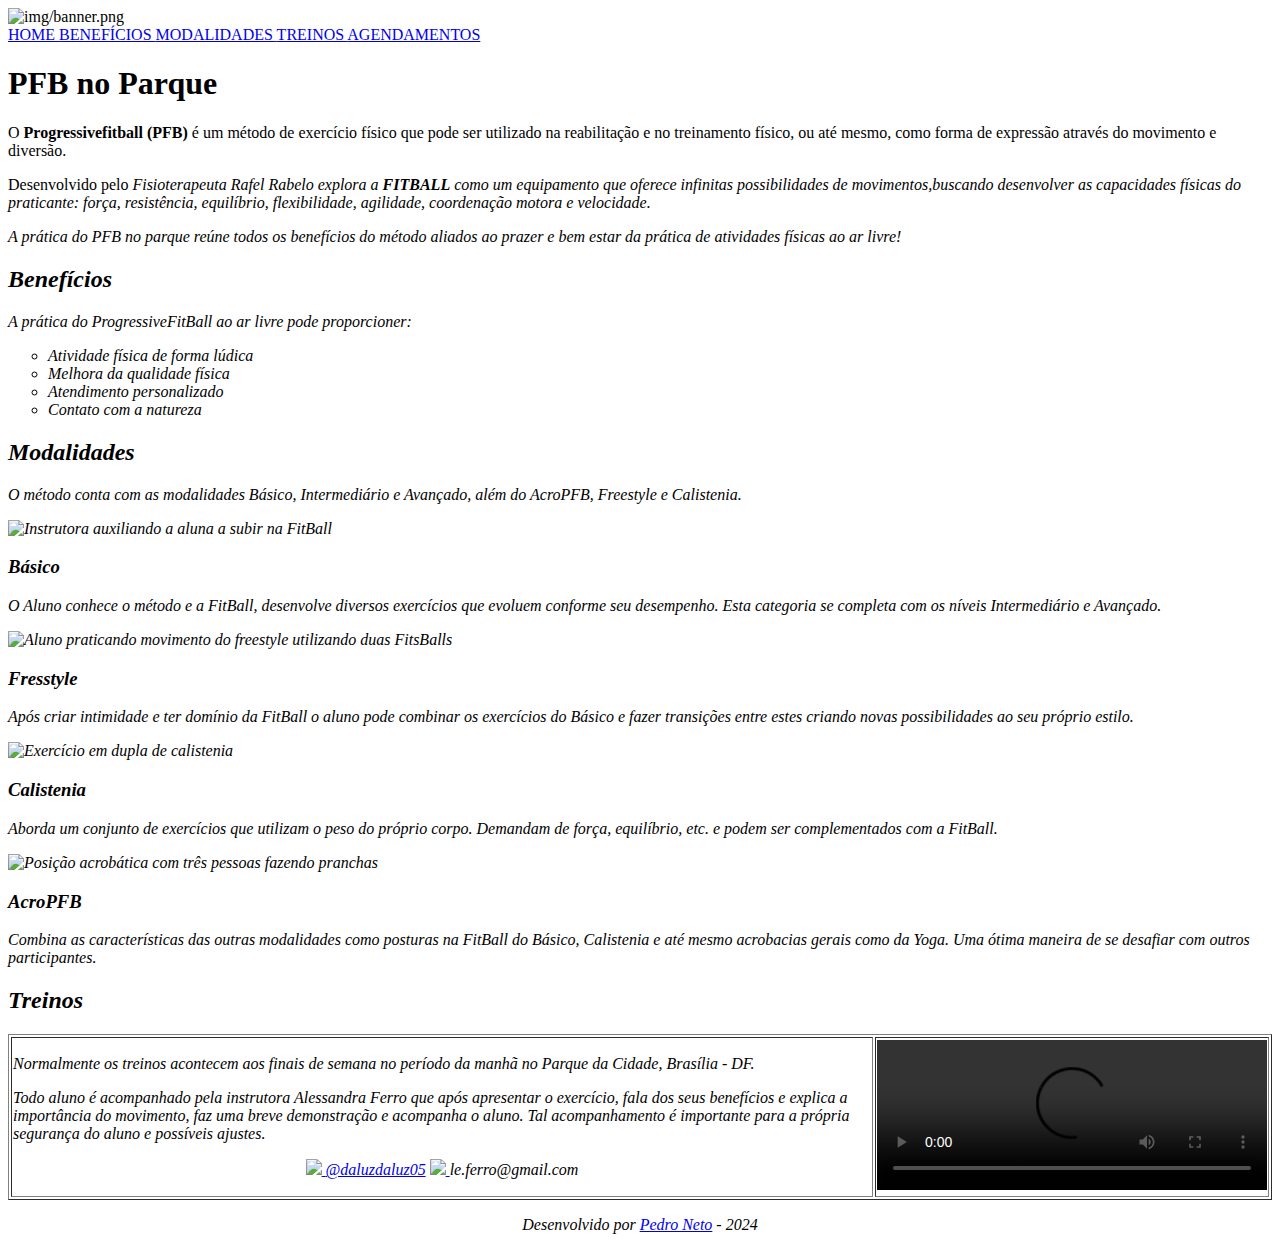
==== index.html @ 7aa834a4 "Add files via upload" ====
<!DOCTYPE html>
<html lang="pt-br">
	<head>
		<title>PFB NO PARQUE</title>
		<meta charset="utf-8" />
		<meta name="author" conte="Pedro Neto" />
		<meta name="keywords" content="PFB, ProgressiveFitBall, parque, aulas, ar livre, atividades físicas" />
		<meta name="description" content="Aulas de ProgressiveFitBall no Parque da Cidade aos finais de semana" />
		<link rel="stylesheet" type="text/css" href="estilo.css">
	</head>
	<body>
		<header>
			<img src="img/banner.png" alt="img/banner.png" width="100%" height="350"/>
		</header>
		<nav>
			<a class="a-menu" href="index.html"> HOME </a>
			<a class="a-menu" href="index.html#pag-beneficios"> BENEFÍCIOS </a>
			<a class="a-menu" href="index.html#pag-modalidades"> MODALIDADES </a>
			<a class="a-menu" href="index.html#pag-treinos"> TREINOS </a>
			<a class="a-menu" href="agendamentos.html" target="_blank"> AGENDAMENTOS </a>
		</nav>
		<article>
			<h1>PFB no Parque</h1>
			
			<p>O <strong><span id="txt-preto"> Progressivefitball (PFB)</span></strong> é um método de exercício físico que pode ser utilizado na reabilitação e no treinamento físico, ou até mesmo, como forma de expressão através do movimento e diversão.</p> 

			<p>Desenvolvido pelo <i>Fisioterapeuta Rafel Rabelo explora a <strong>FITBALL</strong> como um equipamento que oferece infinitas possibilidades de movimentos,buscando desenvolver as capacidades físicas do praticante: força, resistência, equilíbrio, flexibilidade, agilidade, coordenação motora e velocidade.</p>

			<p>A prática do PFB no parque reúne todos os benefícios do método aliados ao prazer e bem estar da prática de <em>atividades físicas ao ar livre!</em></p>
		</article>	

		<section d="pag-beneficios">
			<h2>Benefícios</h2>
	
			<p> A prática do ProgressiveFitBall ao ar livre pode proporcioner:</p>

			<ul type="circle">
		
				<li>Atividade física de forma lúdica</li>
				<li>Melhora da qualidade física</li>
				<li>Atendimento personalizado</li>
				<li>Contato com a natureza</li>
				</font>	
			</ul>
		</section>
		
		<section id="pag-modalidades">
			<h2>Modalidades</h2>
		
			<p> O método conta com as modalidades Básico, Intermediário e Avançado, além do AcroPFB, Freestyle e Calistenia. </p>

			<div id="container">
				<div class="card">
					<img src="img/basico.png" width="300" alt="Instrutora auxiliando a aluna a subir na FitBall"/>
					<div class="card-content">
						<h3>Básico</h3>
						<p> O Aluno conhece o método e a FitBall, desenvolve diversos exercícios que evoluem conforme seu desempenho. Esta categoria se completa com os níveis Intermediário e Avançado.</p>	
				</div>
			</div>

			
				<div class="card">
					<img src="img/freestyle.png" width="300" alt="Aluno praticando movimento do freestyle utilizando duas FitsBalls"/>
					<div class="card-content">
						<h3>Fresstyle</h3>
						<p>Após criar intimidade e ter domínio da FitBall o aluno pode combinar os exercícios do Básico e fazer transições entre estes criando novas possibilidades ao seu próprio  estilo.</p>
					</div>
				</div>

				<div class="card">
					<img src="img/calistenia.png" width="300" alt="Exercício em dupla de calistenia"/>
					<div class="card-content">
						<h3>Calistenia</h3>
						<p>Aborda um conjunto de exercícios que utilizam o peso do próprio corpo. Demandam de força, equilíbrio, etc. e podem ser complementados com a FitBall.</p>
					</div>
				</div>

				<div class="card">
					<img src="img/acro.png" width="300" alt="Posição acrobática com três pessoas fazendo pranchas"/>
					<div class="card-content">
						<h3>AcroPFB</h3>
						<p>Combina as características das outras modalidades como posturas na FitBall do Básico, Calistenia e até mesmo acrobacias gerais como da Yoga. Uma ótima maneira de se desafiar com outros participantes. </p>
					</div>
				</div>
				<div>
					
				</div>

					<td></td>
					<td></td>
				</tr>
				<tr>
					<td></td>
					<td></td>
					<td></td>
					<td></td>
				</tr>
				<tr align="center">
					<td></td>
					<td></td>
					<td></td>
					<td></td>
				</tr>
			</table>
		</section>
		
		<section id="pag-treinos">
			<h2>Treinos</h2>
		

		<table border="1">
			<tr>
				<td>
					<p> Normalmente os treinos acontecem aos finais de semana no período da manhã  no Parque da Cidade, Brasília - DF.</p>

					<p> Todo aluno é acompanhado pela instrutora Alessandra Ferro que após apresentar o exercício, fala dos seus benefícios e explica a importância do movimento, faz uma breve demonstração e acompanha o aluno.
					Tal acompanhamento é importante para a própria segurança do aluno e possíveis ajustes.</p>

					<p align="center">
						<a href="https://instagram.com/daluzdaluz05" target="_blank">
							<img src="img/logoinsta.png" width="20" />
						</a>
					<a href="https://instagram.com/daluzdaluz05" target="_blank"> @daluzdaluz05</a>
						<a href="mailto:le,ferrom@gmail.com">					
							<img src="img/logoemail.png" width="20" />
						</a>
					le.ferro@gmail.com</p>
				</td>
				<td>
					<video src="img/video2.MP4" width="390" controls autoplay preload="auto" loop>
						Seu navegador não suporta o vídeo!
					</video>
				</td>
			</tr>
		</table>
		</section>
		<footer>
		<p align="center">Desenvolvido por <a href="https://instagram.com/uupedru" target="_blank">Pedro Neto</a> - 2024</p>
		</footer>
		
	</body>
</html>
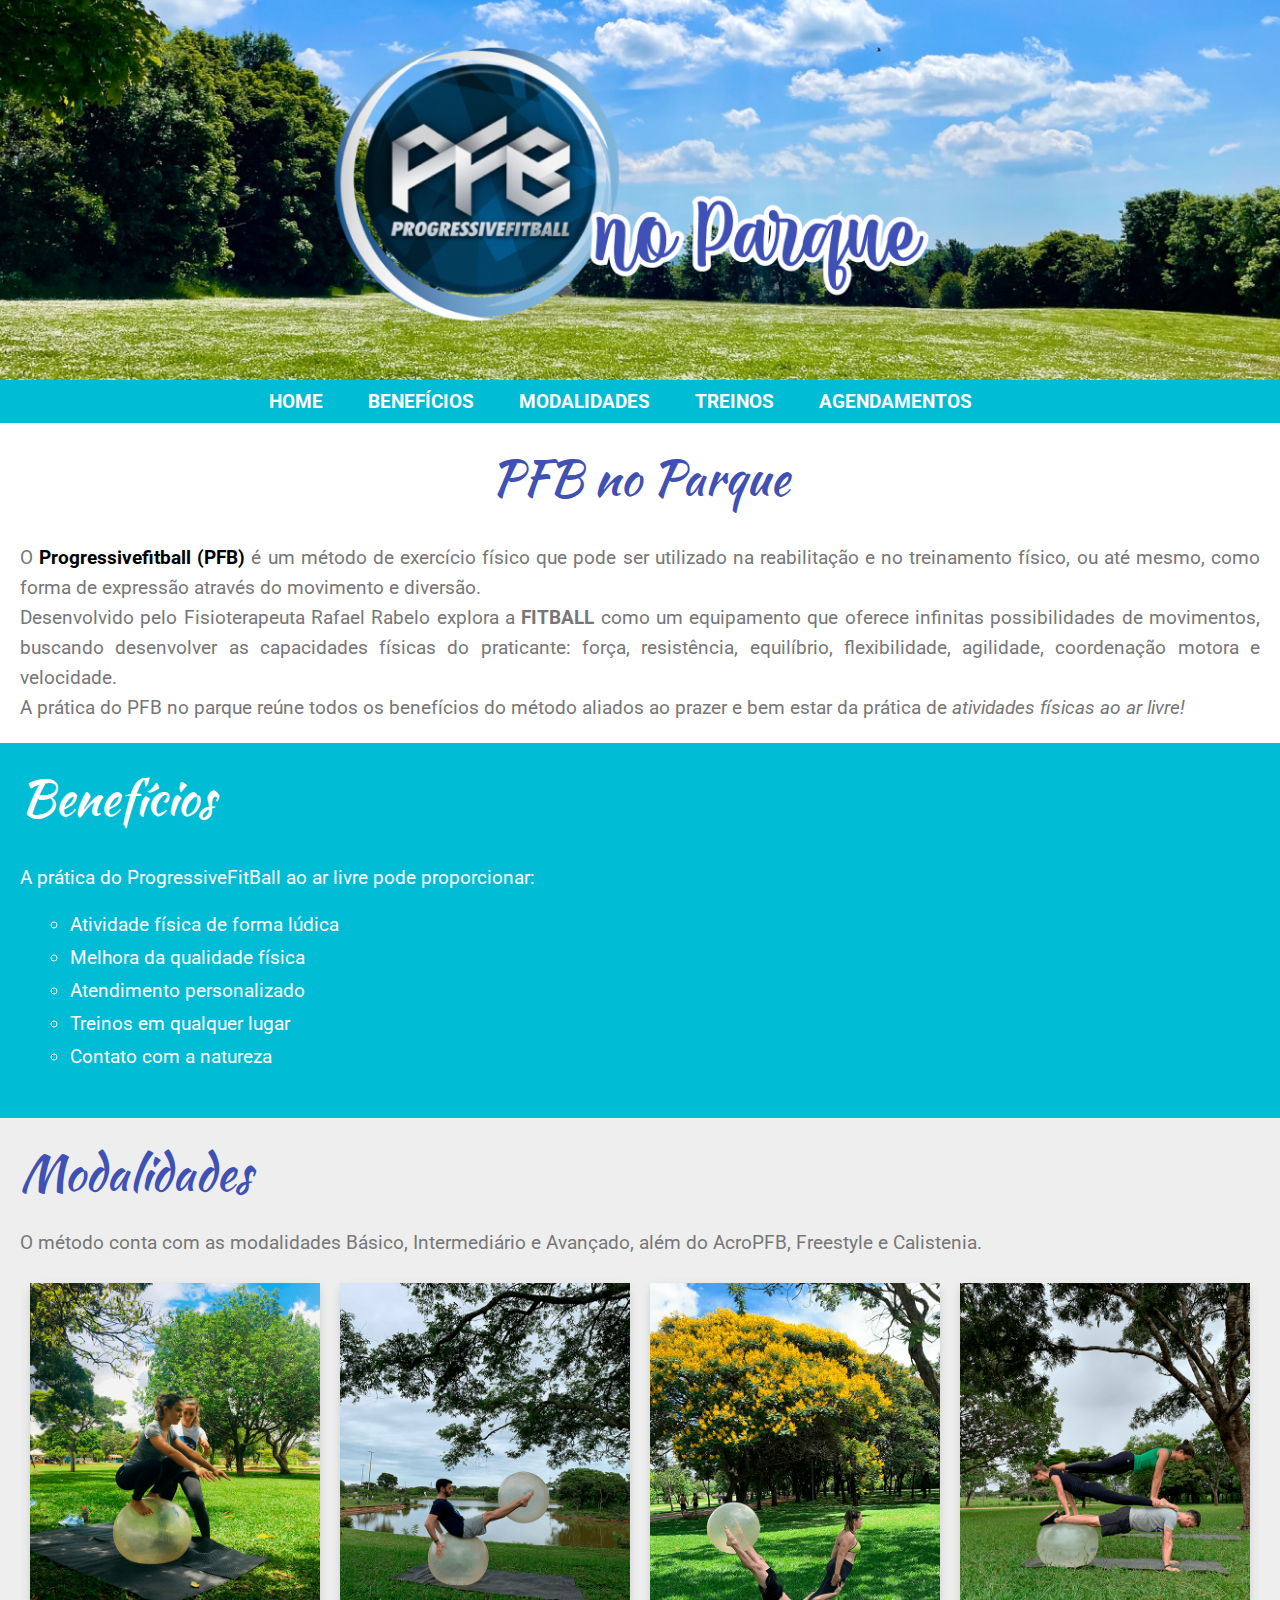
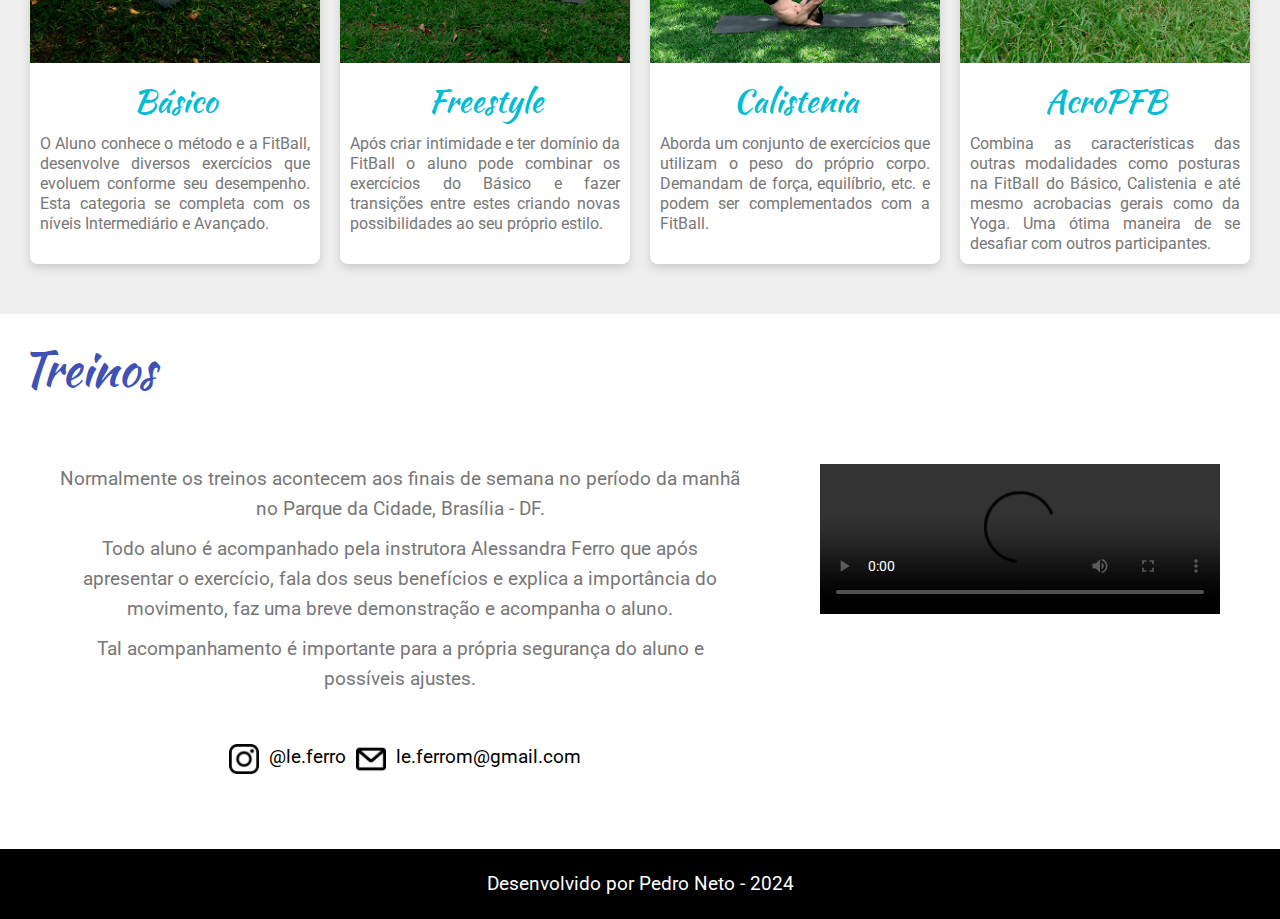
==== commit 03135a56: "Update index.html" ====
--- a/index.html
+++ b/index.html
@@ -3,72 +3,66 @@
 	<head>
 		<title>PFB NO PARQUE</title>
 		<meta charset="utf-8" />
-		<meta name="author" conte="Pedro Neto" />
+		<meta name="author" content="Pedro Neto" />
 		<meta name="keywords" content="PFB, ProgressiveFitBall, parque, aulas, ar livre, atividades físicas" />
 		<meta name="description" content="Aulas de ProgressiveFitBall no Parque da Cidade aos finais de semana" />
-		<link rel="stylesheet" type="text/css" href="estilo.css">
+		<link rel="stylesheet" type="text/css" href="estilo.css" />
 	</head>
 	<body>
 		<header>
-			<img src="img/banner.png" alt="img/banner.png" width="100%" height="350"/>
+			<img src="img/banner.png" alt="banner contendo a logo do pfb no parque acompanhando de uma paisagem"/>
 		</header>
 		<nav>
-			<a class="a-menu" href="index.html"> HOME </a>
-			<a class="a-menu" href="index.html#pag-beneficios"> BENEFÍCIOS </a>
-			<a class="a-menu" href="index.html#pag-modalidades"> MODALIDADES </a>
-			<a class="a-menu" href="index.html#pag-treinos"> TREINOS </a>
-			<a class="a-menu" href="agendamentos.html" target="_blank"> AGENDAMENTOS </a>
+			<a class="a-menu" href="#"> HOME </a>
+			<a class="a-menu" href="#pag-beneficios"> BENEFÍCIOS </a>
+			<a class="a-menu" href="#pag-modalidades"> MODALIDADES </a>
+			<a class="a-menu" href="#pag-treinos"> TREINOS </a>
+			<a class="a-menu" href="agendamentos.html"> AGENDAMENTOS </a>
 		</nav>
 		<article>
 			<h1>PFB no Parque</h1>
-			
-			<p>O <strong><span id="txt-preto"> Progressivefitball (PFB)</span></strong> é um método de exercício físico que pode ser utilizado na reabilitação e no treinamento físico, ou até mesmo, como forma de expressão através do movimento e diversão.</p> 
 
-			<p>Desenvolvido pelo <i>Fisioterapeuta Rafel Rabelo explora a <strong>FITBALL</strong> como um equipamento que oferece infinitas possibilidades de movimentos,buscando desenvolver as capacidades físicas do praticante: força, resistência, equilíbrio, flexibilidade, agilidade, coordenação motora e velocidade.</p>
+			<p>O <strong><span id="txt-preto">Progressivefitball (PFB)</span></strong> é um método de exercício físico que pode ser utilizado na reabilitação e no treinamento físico, ou até mesmo, como forma de expressão através do movimento e diversão.</p>
+			<p>Desenvolvido pelo Fisioterapeuta Rafael Rabelo explora a <strong>FITBALL</strong> como um equipamento que oferece infinitas possibilidades de movimentos, buscando desenvolver as capacidades físicas do praticante: força, resistência, equilíbrio, flexibilidade, agilidade, coordenação motora e velocidade.</p> 
+			<p>A prática do PFB no parque reúne todos os benefícios do método aliados ao prazer e bem estar da prática de <em>atividades físicas ao ar livre!</em></p>
+		</article>
 
-			<p>A prática do PFB no parque reúne todos os benefícios do método aliados ao prazer e bem estar da prática de <em>atividades físicas ao ar livre!</em></p>
-		</article>	
-
-		<section d="pag-beneficios">
+		<section id="pag-beneficios">
 			<h2>Benefícios</h2>
-	
-			<p> A prática do ProgressiveFitBall ao ar livre pode proporcioner:</p>
-
-			<ul type="circle">
-		
+			<p>A prática do ProgressiveFitBall ao ar livre pode proporcionar:</p>
+			<ul>
 				<li>Atividade física de forma lúdica</li>
 				<li>Melhora da qualidade física</li>
 				<li>Atendimento personalizado</li>
+				<li>Treinos em qualquer lugar</li>
 				<li>Contato com a natureza</li>
-				</font>	
 			</ul>
 		</section>
-		
+
 		<section id="pag-modalidades">
 			<h2>Modalidades</h2>
-		
-			<p> O método conta com as modalidades Básico, Intermediário e Avançado, além do AcroPFB, Freestyle e Calistenia. </p>
+
+			<p>O método conta com as modalidades Básico, Intermediário e Avançado, além do AcroPFB, Freestyle e Calistenia. </p>
 
 			<div id="container">
 				<div class="card">
-					<img src="img/basico.png" width="300" alt="Instrutora auxiliando a aluna a subir na FitBall"/>
+					<img src="img/basico.png" alt="Instrutora auxiliando a aluna a subir na FitBall" />
 					<div class="card-content">
 						<h3>Básico</h3>
-						<p> O Aluno conhece o método e a FitBall, desenvolve diversos exercícios que evoluem conforme seu desempenho. Esta categoria se completa com os níveis Intermediário e Avançado.</p>	
+						<p>O Aluno conhece o método e a FitBall, desenvolve diversos exercícios que evoluem conforme seu desempenho. Esta categoria se completa com os níveis Intermediário e Avançado.</p>
+					</div>
 				</div>
-			</div>
 
-			
 				<div class="card">
-					<img src="img/freestyle.png" width="300" alt="Aluno praticando movimento do freestyle utilizando duas FitsBalls"/>
+					<img src="img/freestyle.png" alt="Aluno praticando movimento do freestyle utilizando duas FitBalls"/>
 					<div class="card-content">
-						<h3>Fresstyle</h3>
+						<h3>Freestyle</h3>
 						<p>Após criar intimidade e ter domínio da FitBall o aluno pode combinar os exercícios do Básico e fazer transições entre estes criando novas possibilidades ao seu próprio  estilo.</p>
 					</div>
 				</div>
 
 				<div class="card">
-					<img src="img/calistenia.png" width="300" alt="Exercício em dupla de calistenia"/>
+					<img src="img/calistenia.png" alt="Exercício em dupla de calistenia"/>
 					<div class="card-content">
 						<h3>Calistenia</h3>
 						<p>Aborda um conjunto de exercícios que utilizam o peso do próprio corpo. Demandam de força, equilíbrio, etc. e podem ser complementados com a FitBall.</p>
@@ -76,67 +70,44 @@
 				</div>
 
 				<div class="card">
-					<img src="img/acro.png" width="300" alt="Posição acrobática com três pessoas fazendo pranchas"/>
+					<img src="img/acro.png" alt="Posição acrobática com três pessoas fazendo pranchas "/>
 					<div class="card-content">
 						<h3>AcroPFB</h3>
-						<p>Combina as características das outras modalidades como posturas na FitBall do Básico, Calistenia e até mesmo acrobacias gerais como da Yoga. Uma ótima maneira de se desafiar com outros participantes. </p>
+						<p>Combina as características das outras modalidades como posturas na FitBall do Básico, Calistenia e até mesmo acrobacias gerais como da Yoga. Uma ótima maneira de se desafiar com outros participantes.</p>
 					</div>
 				</div>
-				<div>
-					
-				</div>
-
-					<td></td>
-					<td></td>
-				</tr>
-				<tr>
-					<td></td>
-					<td></td>
-					<td></td>
-					<td></td>
-				</tr>
-				<tr align="center">
-					<td></td>
-					<td></td>
-					<td></td>
-					<td></td>
-				</tr>
-			</table>
+			</div>
 		</section>
 		
 		<section id="pag-treinos">
 			<h2>Treinos</h2>
-		
+				<div id="container-treinos">
+					<div class="coluna-treinos">
+						<p>Normalmente os treinos acontecem aos finais de semana no período da manhã  no Parque da Cidade, Brasília - DF.</p>
+						<p>Todo aluno é acompanhado pela instrutora Alessandra Ferro que após apresentar o exercício, fala dos seus benefícios e explica a importância do movimento, faz uma breve demonstração e acompanha o aluno. </p>
+						<p>Tal acompanhamento é importante para a própria segurança do aluno e possíveis ajustes.</p>
 
-		<table border="1">
-			<tr>
-				<td>
-					<p> Normalmente os treinos acontecem aos finais de semana no período da manhã  no Parque da Cidade, Brasília - DF.</p>
-
-					<p> Todo aluno é acompanhado pela instrutora Alessandra Ferro que após apresentar o exercício, fala dos seus benefícios e explica a importância do movimento, faz uma breve demonstração e acompanha o aluno.
-					Tal acompanhamento é importante para a própria segurança do aluno e possíveis ajustes.</p>
-
-					<p align="center">
-						<a href="https://instagram.com/daluzdaluz05" target="_blank">
-							<img src="img/logoinsta.png" width="20" />
-						</a>
-					<a href="https://instagram.com/daluzdaluz05" target="_blank"> @daluzdaluz05</a>
-						<a href="mailto:le,ferrom@gmail.com">					
-							<img src="img/logoemail.png" width="20" />
-						</a>
-					le.ferro@gmail.com</p>
-				</td>
-				<td>
-					<video src="img/video2.MP4" width="390" controls autoplay preload="auto" loop>
-						Seu navegador não suporta o vídeo!
-					</video>
-				</td>
-			</tr>
-		</table>
-		</section>
-		<footer>
-		<p align="center">Desenvolvido por <a href="https://instagram.com/uupedru" target="_blank">Pedro Neto</a> - 2024</p>
-		</footer>
+						<div  class="container-imagens">
+							<a href="http://instagram.com/le.ferro" target="_blank">
+								<img class="img-icones" src="img/logoinsta.png" />
+							</a>
+							<p>@le.ferro</p>
+							<a href="mailto:le.ferrom@gmail.com">
+								<img class="img-icones" src="img/logoemail.png" />
+							</a>
+							<p>le.ferrom@gmail.com</p>
+						</div>
+					</div>
+					<div class="coluna-treinos">
+						<video src="img/video2.MP4" controls autoplay preload="auto" loop>
+							Seu navegador não suporta vídeo!
+						</video>
+					</div>
+				</div>	
+			</section>
+			<footer>
+				<p>Desenvolvido por <a href="https://instagram.com/uupedru" target="_blank">Pedro Neto</a> - 2024</p>
+			</footer>
 		
 	</body>
-</html>+</html>
--- a/estilo.css
+++ b/estilo.css
@@ -0,0 +1,259 @@
+/*seletor{propriedade:valor;}*/
+
+@import url('https://fonts.googleapis.com/css2?family=Kaushan+Script&family=Roboto:ital,wght@0,100;0,300;0,700;1,300&display=swap');
+
+*{margin:0; padding:0;}
+
+body{
+	background-color: rgb(255,255,255);
+}
+
+header, img{
+	width: 100%;
+	height: 380px;
+}
+
+nav{
+	background-color: #00BCD4;
+	text-align: center;
+	padding: 10px;
+}
+
+a{
+	font:1.2rem 'Roboto', sans-serif;
+	text-decoration: none;
+}
+
+.a-menu{
+	margin-right: 40px;
+	font-weight: bold;
+}
+
+.a-menu:link, .a-menu:visited{
+	color:#FFF;
+}
+
+.a-menu:hover, .a-menu:active{
+	color: #3F51B5;
+}
+
+article{
+	width: 100%;
+	background-color: #FFF;
+	padding: 20px;
+	box-sizing: border-box;
+}
+
+h1{
+	font: 3rem 'Kaushan Script', cursive;
+	color: #3F51B5;
+	text-align: center;
+	margin-bottom: 30px;
+}
+
+p{
+	font: 1.2rem 'Roboto', sans-serif;
+	color: #777;
+	text-align: justify;
+	line-height: 30px;
+}
+
+#txt-preto{
+	color: #000;
+}
+
+section{
+	padding: 20px;	
+}
+
+h2{
+	font: 3rem 'Kaushan Script', cursive;
+	color: #3F51B5;
+	margin-bottom: 20px;
+}
+
+#pag-beneficios{
+	background-color: #00BCD4;
+}
+
+#pag-beneficios h2{
+	color: #FFF;
+}
+
+#pag-beneficios p{
+	color: #fff;
+	margin-top: 30px;
+}
+
+ul{
+	list-style-type: circle;
+	padding: 20px  50px;
+}
+
+li{
+	font: 1.2rem 'Roboto', sans-serif;
+	color: #FFF;
+	margin-bottom: 10px;
+}
+
+#pag-modalidades{
+	background-color: #EEE;
+}
+
+#container{
+	display: flex;
+	margin-top: 15px;
+	margin-bottom: 20px;
+}
+
+.card{
+	background-color: #FFF;
+	margin:10px;
+	width: 25%;
+	border-radius: 8px;
+	box-shadow: 0 4px 8px #CCC;
+	transition: 0.1s;
+}
+
+.card:hover{
+	box-shadow: 0 8px 16px #CCC;
+}
+
+.card-content{
+	padding: 10px;
+}
+
+.card-content p{
+	font: 1rem 'Roboto', sans-serif;
+	line-height: 20px;
+}
+
+ h3{
+ 	font: 2rem 'Kaushan Script', cursive;
+	color: #00BCD4;
+	text-align: center;
+	margin-bottom: 10px;
+ }
+
+
+ #pag-treinos{
+
+ }
+
+ #pag-treinos p{
+ 	text-align: center;
+ 	margin-bottom: 10px;
+ }
+
+ #container-treinos{
+ 	display: flex;
+ }
+
+ .coluna-treinos{
+ 	padding: 40px;
+ }
+
+ .container-imagens{
+ 	margin-top: 40px;
+ 	display: flex;
+ 	justify-content: center;
+ 	align-items: center;
+ }
+
+ .container-imagens p{
+ 	color: #000;
+ }
+
+ .img-icones{
+ 	width: 30px;
+ 	height: 30px;
+ 	padding: 10px;
+ }
+
+video{
+	width: 400px;
+}
+
+footer{
+	background-color: #000;
+	padding: 20px;
+}
+
+footer p{
+	text-align: center;
+	color: #FFF;
+}
+
+footer a{
+	color: #FFF;
+}
+
+footer a:hover{
+	color: #00BCD4;
+}
+
+/*página agendamentos*/
+
+#pag-agendamentos{
+
+}
+
+#pag-agendamentos p{
+	text-align: center;
+	margin-bottom: 20px;
+}
+
+form{
+	width: 400px;
+	margin: 0 auto;
+}
+
+input, select, textarea{
+	width: 100%;
+	height: 30px;
+	margin-bottom: 10px;
+	padding-left: 5px;
+	box-sizing: border-box;
+	border: 1px solid #C4C4C4;
+	color: #777;
+}
+
+label, fieldset, input, select, textarea{
+	font: 1rem 'Roboto', sans-serif;
+}
+
+fieldset{
+	border: 1px solid #CCC;
+	margin-bottom: 10px;
+	padding:10px;
+}
+
+#data-hora-num{
+	display: flex;
+}
+
+input[type="radio"], input[type="checkbox"]{
+	width: 15px;
+	height: 15px;
+	margin-left: 50px;
+}
+
+textarea{
+	height: 80px;
+}
+
+#botoes-form{
+	display: flex;
+}
+
+input[type="submit"], input[type="reset"]{
+	margin: 20px;
+	background-color: #8BC34A;
+	color: #FFF;
+	border: 0;
+	border-radius: 5px;
+}
+
+input[type="reset"]{
+	background-color: #F47E7E;
+}